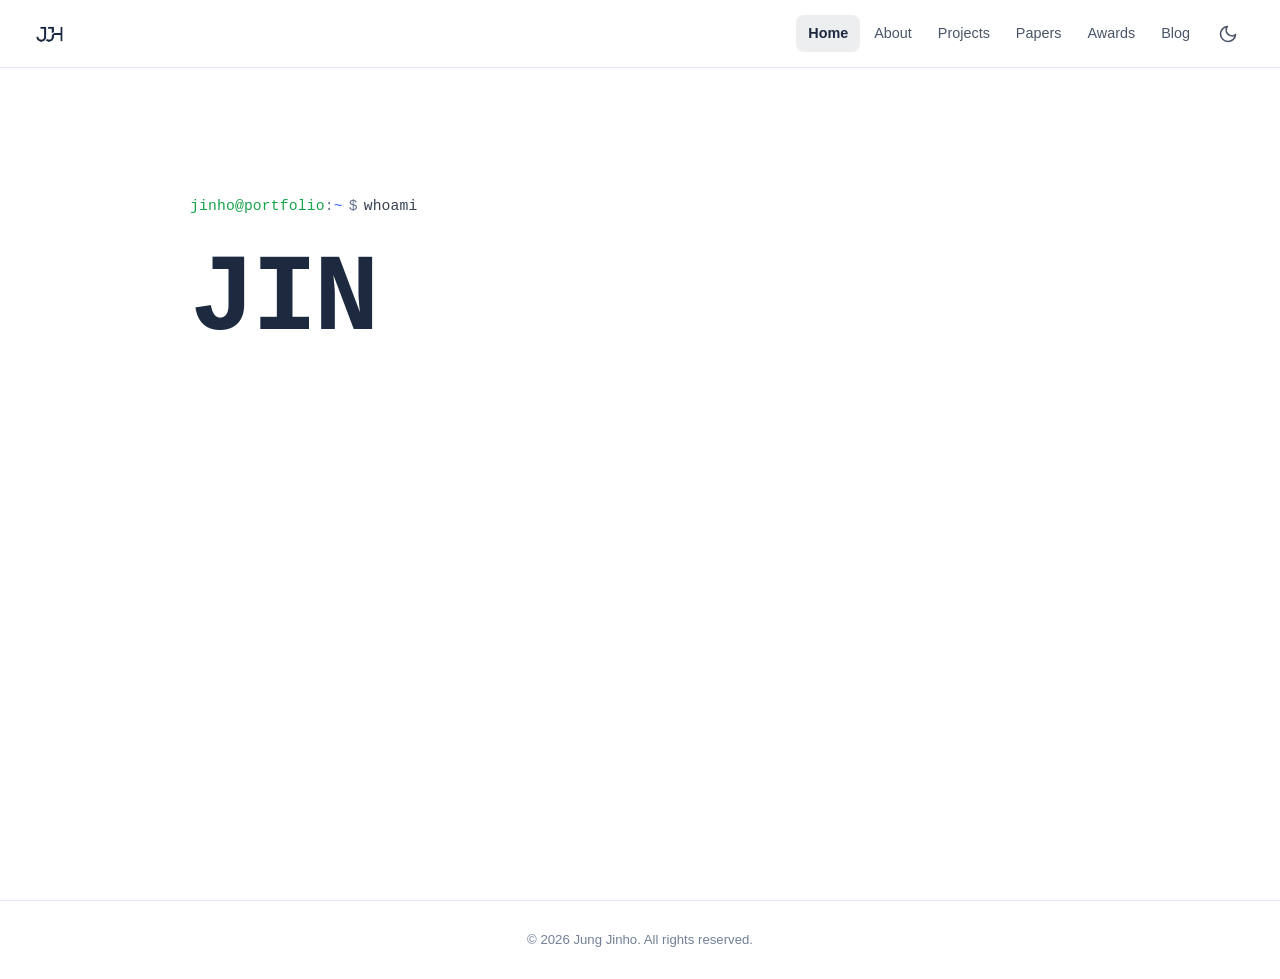
==== index.html @ ae527288 "[fix] About 페이지 수정" ====
<!DOCTYPE html>
<html lang="ko">
<head>
  <meta charset="UTF-8" />
  <meta name="viewport" content="width=device-width, initial-scale=1.0" />
  <title>Jung Jinho — Portfolio</title>
  <meta name="description" content="Jung Jinho의 포트폴리오 웹사이트입니다.">
  <link rel="icon" href="logo/jjh_logo_02.png">
  <link rel="stylesheet" href="css/style.css?v=1772533556">
  <style>
    /* ─────────────────────────────
       Homepage — Terminal Hero (Theme-aware)
    ───────────────────────────── */

    /* ── Light mode (default) ── */
    body.page-home {
      background-color: var(--color-bg);
    }
    body.page-home .navbar {
      background-color: rgba(255, 255, 255, 0.9);
      border-bottom-color: var(--color-border);
      backdrop-filter: blur(14px);
    }
    body.page-home .nav-link {
      color: var(--color-text-secondary);
    }
    body.page-home .nav-link:hover,
    body.page-home .nav-link.active {
      color: var(--color-text);
    }
    body.page-home .theme-toggle,
    body.page-home .nav-menu-btn {
      color: var(--color-text-secondary);
    }
    body.page-home .mobile-nav {
      background-color: var(--color-bg);
      border-top: 1px solid var(--color-border);
    }
    body.page-home footer {
      background-color: var(--color-bg);
      border-top: 1px solid var(--color-border);
    }
    body.page-home .footer-text {
      color: var(--color-text-muted);
    }

    /* ── Dark mode overrides ── */
    [data-theme="dark"] body.page-home {
      background-color: #060E1A;
    }
    [data-theme="dark"] body.page-home .navbar {
      background-color: rgba(6, 14, 26, 0.82);
      border-bottom-color: #1E3A5F;
    }
    [data-theme="dark"] body.page-home .nav-link {
      color: #64748B;
    }
    [data-theme="dark"] body.page-home .nav-link:hover,
    [data-theme="dark"] body.page-home .nav-link.active {
      color: #E2E8F0;
    }
    [data-theme="dark"] body.page-home .theme-toggle,
    [data-theme="dark"] body.page-home .nav-menu-btn {
      color: #64748B;
    }
    [data-theme="dark"] body.page-home .mobile-nav {
      background-color: #0A1628;
      border-top: 1px solid #1E3A5F;
    }
    [data-theme="dark"] body.page-home footer {
      background-color: #060E1A;
      border-top: 1px solid #0F2040;
    }
    [data-theme="dark"] body.page-home .footer-text {
      color: #1E3A5F;
    }

    /* ── Terminal Hero Layout ── */
    .term-hero {
      min-height: 100vh;
      display: flex;
      align-items: center;
      justify-content: center;
      padding: calc(var(--navbar-height) + 40px) 32px 80px;
    }
    .term-content {
      width: 100%;
      max-width: 900px;
      font-family: 'SFMono-Regular', Consolas, 'Liberation Mono', Menlo, Courier, monospace;
    }

    /* ── Prompt lines ── */
    .term-prompt {
      display: flex;
      align-items: center;
      gap: 0;
      font-size: 0.92rem;
      margin-bottom: 24px;
      letter-spacing: 0.01em;
    }
    .t-user { color: #16A34A; }
    .t-sep  { color: #64748B; }
    .t-path { color: #2563EB; }
    .t-sym  { color: #64748B; padding: 0 6px; }
    .t-cmd  { color: #374151; }

    [data-theme="dark"] .t-user { color: #4ADE80; }
    [data-theme="dark"] .t-sep  { color: #4A6FA5; }
    [data-theme="dark"] .t-path { color: #60A5FA; }
    [data-theme="dark"] .t-sym  { color: #4A6FA5; }
    [data-theme="dark"] .t-cmd  { color: #CBD5E1; }

    /* ── Scramble title ── */
    .term-title-block {
      margin-bottom: 36px;
      line-height: 1.05;
    }
    .term-title-line {
      display: block;
      font-size: clamp(3.2rem, 8.5vw, 7.2rem);
      font-weight: 800;
      letter-spacing: -0.03em;
      min-height: 1.1em;
      font-family: 'SFMono-Regular', Consolas, 'Liberation Mono', Menlo, Courier, monospace;
    }

    /* Scramble char states */
    .sc-pending  { color: transparent; }
    .sc-spinning { color: #2563EB; }
    .sc-done     { color: #1C293F; }

    [data-theme="dark"] .sc-done { color: #F1F5F9; }

    /* ── Tagline ── */
    .term-tagline {
      font-size: 0.95rem;
      color: #64748B;
      margin-bottom: 44px;
      letter-spacing: 0.04em;
      display: flex;
      align-items: center;
      gap: 8px;
    }
    .term-tagline .t-arrow { color: #16A34A; }

    [data-theme="dark"] .term-tagline { color: #475569; }
    [data-theme="dark"] .term-tagline .t-arrow { color: #4ADE80; }

    /* ── ls nav block ── */
    .term-nav-block { margin-bottom: 44px; }
    .term-nav-prompt {
      font-size: 0.88rem;
      margin-bottom: 14px;
    }
    .term-nav-links {
      display: flex;
      flex-wrap: wrap;
      gap: 10px;
    }
    .term-nav-link {
      display: inline-block;
      padding: 7px 18px;
      border: 1px solid #CBD5E1;
      border-radius: 4px;
      color: #2563EB;
      font-family: 'SFMono-Regular', Consolas, 'Liberation Mono', Menlo, Courier, monospace;
      font-size: 0.85rem;
      text-decoration: none;
      transition: border-color 0.2s, color 0.2s, background-color 0.2s;
    }
    .term-nav-link:hover {
      border-color: #2563EB;
      color: #1C293F;
      background-color: rgba(37, 99, 235, 0.06);
    }

    [data-theme="dark"] .term-nav-link {
      border-color: #1E3A5F;
      color: #60A5FA;
    }
    [data-theme="dark"] .term-nav-link:hover {
      border-color: #3B82F6;
      color: #E2E8F0;
      background-color: rgba(59, 130, 246, 0.08);
    }

    /* ── Blinking cursor ── */
    .term-cursor-line {
      font-size: 0.92rem;
      display: flex;
      align-items: center;
    }
    .term-cursor {
      color: #16A34A;
      animation: cur-blink 1s step-end infinite;
      margin-left: 2px;
    }

    [data-theme="dark"] .term-cursor { color: #4ADE80; }

    @keyframes cur-blink { 50% { opacity: 0; } }

    /* ── Fade-in helper ── */
    .t-hidden { opacity: 0; }
    .t-fade   { transition: opacity 0.5s ease; }

    @media (max-width: 640px) {
      .term-hero { padding-left: 20px; padding-right: 20px; }
      .term-title-line { font-size: clamp(2.4rem, 13vw, 3.5rem); }
    }
  </style>
</head>
<body class="page-home">

  <!-- ── Navigation ── -->
  <nav class="navbar" role="navigation" aria-label="Main navigation">
    <div class="navbar-inner">
      <a href="index.html" class="nav-logo" aria-label="Home">
        <img src="logo/jjh_logo_03.png" alt="Logo" class="logo-img">
      </a>
      <div class="nav-right">
        <div class="nav-links">
          <a href="index.html"    class="nav-link">Home</a>
          <a href="about.html"   class="nav-link">About</a>
          <a href="projects.html" class="nav-link">Projects</a>
          <a href="papers.html"  class="nav-link">Papers</a>
          <a href="awards.html"  class="nav-link">Awards</a>
          <a href="blog.html"    class="nav-link">Blog</a>
        </div>
        <div class="nav-actions">
          <button id="theme-toggle" class="theme-toggle" aria-label="Toggle dark mode" title="테마 전환"></button>
          <button id="mobile-menu-btn" class="nav-menu-btn" aria-label="Open menu" aria-expanded="false">
            <svg xmlns="http://www.w3.org/2000/svg" width="22" height="22" viewBox="0 0 24 24" fill="none"
              stroke="currentColor" stroke-width="2" stroke-linecap="round" stroke-linejoin="round">
              <line x1="3" y1="6" x2="21" y2="6"/>
              <line x1="3" y1="12" x2="21" y2="12"/>
              <line x1="3" y1="18" x2="21" y2="18"/>
            </svg>
          </button>
        </div>
      </div>
    </div>
  </nav>
  <div id="mobile-nav" class="mobile-nav">
    <a href="index.html"    class="nav-link">Home</a>
    <a href="about.html"   class="nav-link">About</a>
    <a href="projects.html" class="nav-link">Projects</a>
    <a href="papers.html"  class="nav-link">Papers</a>
    <a href="awards.html"  class="nav-link">Awards</a>
    <a href="blog.html"    class="nav-link">Blog</a>
  </div>

  <!-- ── Terminal Hero ── -->
  <main class="term-hero">
    <div class="term-content">

      <!-- $ whoami -->
      <div class="term-prompt">
        <span class="t-user">jinho@portfolio</span>
        <span class="t-sep">:</span>
        <span class="t-path">~</span>
        <span class="t-sym">$</span>
        <span class="t-cmd">whoami</span>
      </div>

      <!-- Scramble title -->
      <div class="term-title-block">
        <span class="term-title-line" id="scramble-1"></span>
        <span class="term-title-line" id="scramble-2"></span>
      </div>

      <!-- Tagline -->
      <p class="term-tagline t-hidden t-fade" id="el-tagline">
        <span class="t-arrow">▸</span>
        Security Researcher &amp; Developer
      </p>

      <!-- $ ls ./pages/ -->
      <div class="term-nav-block t-hidden t-fade" id="el-nav">
        <div class="term-prompt term-nav-prompt">
          <span class="t-user">jinho@portfolio</span>
          <span class="t-sep">:</span>
          <span class="t-path">~</span>
          <span class="t-sym">$</span>
          <span class="t-cmd">ls ./pages/</span>
        </div>
        <div class="term-nav-links">
          <a href="about.html"    class="term-nav-link">about.html</a>
          <a href="projects.html" class="term-nav-link">projects.html</a>
          <a href="papers.html"   class="term-nav-link">papers.html</a>
          <a href="awards.html"   class="term-nav-link">awards.html</a>
          <a href="blog.html"     class="term-nav-link">blog.html</a>
        </div>
      </div>

      <!-- blinking cursor -->
      <div class="term-cursor-line t-hidden t-fade" id="el-cursor">
        <div class="term-prompt" style="margin-bottom:0">
          <span class="t-user">jinho@portfolio</span>
          <span class="t-sep">:</span>
          <span class="t-path">~</span>
          <span class="t-sym">$</span>
        </div>
        <span class="term-cursor">█</span>
      </div>

    </div>
  </main>

  <!-- ── Footer ── -->
  <footer>
    <div class="footer-inner">
      <p class="footer-text">© 2026 Jung Jinho. All rights reserved.</p>
    </div>
  </footer>

  <script src="js/main.js"></script>
  <script>
    // ── Scramble Effect ──
    const CHARS = '!@#$%^&*<>{}[]|\\/~`0123456789ABCDEFGHIJKLMNOPQRSTUVWXYZ';
    const SPIN_COUNT  = 8;   // 캐릭터당 랜덤 프레임 수
    const FRAME_MS    = 32;  // 프레임 간격(ms)
    const CHAR_DELAY  = 42;  // 다음 글자 시작 전 딜레이(ms)
    const LINE_DELAY  = 220; // 두 번째 줄 시작 전 딜레이(ms)
    const START_DELAY = 480; // 처음 시작 전 딜레이(ms)

    const randChar = () => CHARS[Math.floor(Math.random() * CHARS.length)];
    const sleep = ms => new Promise(r => setTimeout(r, ms));

    async function scrambleLine(el, text) {
      el.innerHTML = '';
      for (const ch of text) {
        if (ch === ' ') {
          el.innerHTML += '<span class="sc-done"> </span>';
          continue;
        }
        const span = document.createElement('span');
        span.className = 'sc-spinning';
        span.textContent = randChar();
        el.appendChild(span);

        for (let f = 0; f < SPIN_COUNT; f++) {
          span.textContent = randChar();
          await sleep(FRAME_MS);
        }
        span.textContent = ch;
        span.className = 'sc-done';
        await sleep(CHAR_DELAY);
      }
    }

    async function fadeIn(el) {
      el.style.opacity = '0';
      el.classList.remove('t-hidden');
      await sleep(20);
      el.style.opacity = '1';
      await sleep(520);
    }

    (async () => {
      await sleep(START_DELAY);
      await scrambleLine(document.getElementById('scramble-1'), "JINHO's");
      await sleep(LINE_DELAY);
      await scrambleLine(document.getElementById('scramble-2'), 'Portfolio');
      await sleep(260);
      await fadeIn(document.getElementById('el-tagline'));
      await fadeIn(document.getElementById('el-nav'));
      await fadeIn(document.getElementById('el-cursor'));
    })();
  </script>
</body>
</html>
---- css/style.css ----
/* ===========================
   CSS Variables & Reset
   =========================== */
:root {
  --color-text: #1C293F;
  --color-text-secondary: #4A5568;
  --color-text-muted: #718096;
  --color-bg: #FFFFFF;
  --color-bg-secondary: #F7F9FC;
  --color-bg-card: #FFFFFF;
  --color-border: #E2E8F0;
  --color-primary: #1C293F;
  --color-accent: #1C293F;
  --color-accent-hover: #2D3F5A;
  --color-accent-light: rgba(28, 41, 63, 0.08);
  --color-shadow: rgba(28, 41, 63, 0.08);
  --color-shadow-hover: rgba(28, 41, 63, 0.16);
  --color-tag-bg: rgba(28, 41, 63, 0.08);
  --color-tag-text: #1C293F;
  --color-overlay: rgba(28, 41, 63, 0.5);

  --navbar-height: 68px;
  --transition: 0.25s ease;
  --border-radius: 12px;
  --border-radius-sm: 8px;
  --border-radius-lg: 16px;
  --max-width: 1100px;
  --font-sans: -apple-system, BlinkMacSystemFont, 'Segoe UI', 'Helvetica Neue', Arial, sans-serif;
}

[data-theme="dark"] {
  --color-text: #F1F5F9;
  --color-text-secondary: #CBD5E1;
  --color-text-muted: #94A3B8;
  --color-bg: #0F172A;
  --color-bg-secondary: #1E293B;
  --color-bg-card: #1E293B;
  --color-border: #334155;
  --color-primary: #F1F5F9;
  --color-accent: #93C5FD;
  --color-accent-hover: #BFDBFE;
  --color-accent-light: rgba(147, 197, 253, 0.1);
  --color-shadow: rgba(0, 0, 0, 0.3);
  --color-shadow-hover: rgba(0, 0, 0, 0.5);
  --color-tag-bg: rgba(147, 197, 253, 0.12);
  --color-tag-text: #93C5FD;
  --color-overlay: rgba(0, 0, 0, 0.6);
}

*, *::before, *::after {
  box-sizing: border-box;
  margin: 0;
  padding: 0;
}

html {
  scroll-behavior: smooth;
  font-size: 16px;
}

body {
  font-family: var(--font-sans);
  background-color: var(--color-bg);
  color: var(--color-text);
  line-height: 1.7;
  transition: background-color var(--transition), color var(--transition);
  min-height: 100vh;
}

img {
  max-width: 100%;
  height: auto;
  display: block;
}

a {
  color: inherit;
  text-decoration: none;
}

ul, ol {
  list-style: none;
}

button {
  cursor: pointer;
  font-family: inherit;
  border: none;
  background: none;
}

/* ===========================
   Typography
   =========================== */
h1, h2, h3, h4, h5, h6 {
  line-height: 1.3;
  font-weight: 700;
  color: var(--color-text);
}

/* ===========================
   Layout Utilities
   =========================== */
.container {
  max-width: var(--max-width);
  margin: 0 auto;
  padding: 0 24px;
}

.page-content {
  padding-top: calc(var(--navbar-height) + 48px);
  padding-bottom: 80px;
  min-height: 100vh;
}

.page-header {
  margin-bottom: 12px;
  display: flex;
  align-items: center;
  justify-content: space-between;
  gap: 16px;
}

/* 검색바 + 추가버튼 묶음 */
.page-header-actions {
  display: flex;
  flex-direction: row;
  align-items: center;
  gap: 8px;
  flex-shrink: 0;
}

.page-title {
  font-size: 2rem;
  font-weight: 800;
  letter-spacing: -0.02em;
}

.page-subtitle {
  font-size: 1rem;
  color: var(--color-text-muted);
  margin-top: 6px;
  font-weight: 400;
}

/* ===========================
   Navigation
   =========================== */
.navbar {
  position: fixed;
  top: 0;
  left: 0;
  right: 0;
  height: var(--navbar-height);
  background-color: var(--color-bg);
  border-bottom: 1px solid var(--color-border);
  z-index: 1000;
  transition: background-color var(--transition), border-color var(--transition);
  backdrop-filter: blur(8px);
  -webkit-backdrop-filter: blur(8px);
}

[data-theme="dark"] .navbar {
  background-color: rgba(15, 23, 42, 0.95);
}

.navbar-inner {
  width: 100%;
  padding: 0 32px;
  height: 100%;
  display: flex;
  align-items: center;
}

.nav-logo {
  flex-shrink: 0;
  display: flex;
  align-items: center;
}

.nav-logo img {
  height: 36px;
  width: auto;
  transition: opacity var(--transition);
}

/* 오른쪽 그룹: 메뉴 링크 + 다크모드 토글 */
.nav-right {
  margin-left: auto;
  display: flex;
  align-items: center;
  gap: 6px;
  flex-shrink: 0;
}

.nav-links {
  display: flex;
  align-items: center;
  gap: 2px;
}

.nav-link {
  font-size: 0.9rem;
  font-weight: 500;
  color: var(--color-text-secondary);
  padding: 6px 12px;
  border-radius: var(--border-radius-sm);
  transition: color var(--transition), background-color var(--transition);
  white-space: nowrap;
}

.nav-link:hover {
  color: var(--color-text);
  background-color: var(--color-accent-light);
}

.nav-link.active {
  color: var(--color-text);
  background-color: var(--color-accent-light);
  font-weight: 600;
}

.nav-actions {
  display: flex;
  align-items: center;
  gap: 4px;
  flex-shrink: 0;
}

.theme-toggle {
  width: 40px;
  height: 40px;
  border-radius: 50%;
  display: flex;
  align-items: center;
  justify-content: center;
  color: var(--color-text-secondary);
  transition: color var(--transition), background-color var(--transition);
}

.theme-toggle:hover {
  color: var(--color-text);
  background-color: var(--color-accent-light);
}

.theme-toggle svg {
  width: 20px;
  height: 20px;
}

.nav-menu-btn {
  display: none;
  width: 40px;
  height: 40px;
  border-radius: var(--border-radius-sm);
  align-items: center;
  justify-content: center;
  color: var(--color-text-secondary);
  transition: color var(--transition), background-color var(--transition);
}

.nav-menu-btn:hover {
  color: var(--color-text);
  background-color: var(--color-accent-light);
}

/* Mobile Nav */
.mobile-nav {
  display: none;
  position: fixed;
  top: var(--navbar-height);
  left: 0;
  right: 0;
  background-color: var(--color-bg);
  border-bottom: 1px solid var(--color-border);
  padding: 12px 24px 16px;
  z-index: 999;
  flex-direction: column;
  gap: 4px;
  transition: background-color var(--transition);
}

.mobile-nav.open {
  display: flex;
}

.mobile-nav .nav-link {
  padding: 10px 12px;
}

/* ===========================
   Buttons
   =========================== */
.btn {
  display: inline-flex;
  align-items: center;
  gap: 8px;
  padding: 10px 20px;
  border-radius: var(--border-radius-sm);
  font-size: 0.9rem;
  font-weight: 600;
  transition: all var(--transition);
  white-space: nowrap;
}

.btn-primary {
  background-color: var(--color-accent);
  color: var(--color-bg);
}

[data-theme="dark"] .btn-primary {
  background-color: #1E40AF;
  color: #FFFFFF;
}

.btn-primary:hover {
  opacity: 0.88;
  transform: translateY(-1px);
}

.btn-outline {
  background-color: transparent;
  color: var(--color-text);
  border: 1.5px solid var(--color-border);
}

.btn-outline:hover {
  background-color: var(--color-accent-light);
  border-color: var(--color-accent);
}

.btn-icon {
  padding: 10px;
  border-radius: var(--border-radius-sm);
}

.btn svg {
  width: 18px;
  height: 18px;
  flex-shrink: 0;
}

/* Add Button (FAB style) */
.add-btn {
  display: inline-flex;
  align-items: center;
  gap: 8px;
  padding: 10px 20px;
  background-color: var(--color-accent);
  color: var(--color-bg);
  border-radius: var(--border-radius-sm);
  font-size: 0.875rem;
  font-weight: 600;
  transition: all var(--transition);
  flex-shrink: 0;
}

[data-theme="dark"] .add-btn {
  background-color: #1E40AF;
  color: #FFFFFF;
}

.add-btn:hover {
  opacity: 0.88;
  transform: translateY(-1px);
}

.add-btn svg {
  width: 18px;
  height: 18px;
}

/* ===========================
   Search Bar
   =========================== */
.search-wrap {
  display: inline-flex;
  align-items: center;
  gap: 8px;
  padding: 10px 16px;
  background-color: #FFFFFF;
  border: 0.5px solid #1C293F;
  border-radius: var(--border-radius-sm);
  cursor: text;
  transition: border-color var(--transition), background-color var(--transition);
}

.search-wrap:hover {
  border-color: #2D3F5A;
}

[data-theme="dark"] .search-wrap {
  background-color: var(--color-bg-card);
  border-color: var(--color-border);
}

.search-icon {
  width: 16px;
  height: 16px;
  color: #1C293F;
  flex-shrink: 0;
  pointer-events: none;
}

[data-theme="dark"] .search-icon {
  color: var(--color-text-muted);
}

.search-input {
  background: transparent;
  border: none;
  outline: none;
  color: #1C293F;
  font-family: inherit;
  font-size: 0.875rem;
  font-weight: 500;
  width: 160px;
  padding: 0;
  min-width: 0;
}

[data-theme="dark"] .search-input {
  color: var(--color-text);
}

.search-input::placeholder {
  color: rgba(28, 41, 63, 0.4);
}

[data-theme="dark"] .search-input::placeholder {
  color: var(--color-text-muted);
}

.search-count {
  font-size: 0.82rem;
  color: var(--color-text-muted);
  margin-bottom: 24px;
  min-height: 1.2em;
}

/* ===========================
   Gallery Grid (Projects, Blog)
   =========================== */
.gallery-grid {
  display: grid;
  grid-template-columns: repeat(auto-fill, minmax(300px, 1fr));
  gap: 24px;
}

.gallery-card {
  background-color: var(--color-bg-card);
  border: 1px solid var(--color-border);
  border-radius: var(--border-radius);
  overflow: hidden;
  transition: transform var(--transition), box-shadow var(--transition), border-color var(--transition);
  display: flex;
  flex-direction: column;
}

.gallery-card:hover {
  transform: translateY(-4px);
  box-shadow: 0 12px 32px var(--color-shadow-hover);
  border-color: var(--color-accent);
}

.card-thumbnail {
  width: 100%;
  aspect-ratio: 16 / 9;
  background-color: var(--color-bg-secondary);
  overflow: hidden;
  display: flex;
  align-items: center;
  justify-content: center;
}

.card-thumbnail img {
  width: 100%;
  height: 100%;
  object-fit: cover;
}

.card-thumbnail-placeholder {
  width: 100%;
  height: 100%;
  display: flex;
  align-items: center;
  justify-content: center;
  background: linear-gradient(135deg, var(--color-bg-secondary) 0%, var(--color-border) 100%);
}

.card-thumbnail-placeholder svg {
  width: 40px;
  height: 40px;
  color: var(--color-text-muted);
  opacity: 0.5;
}

.card-body {
  padding: 20px;
  flex: 1;
  display: flex;
  flex-direction: column;
  gap: 10px;
}

.card-date {
  font-size: 0.78rem;
  color: var(--color-text-muted);
  font-weight: 500;
}

.card-title {
  font-size: 1.05rem;
  font-weight: 700;
  color: var(--color-text);
  line-height: 1.4;
}

.card-description {
  font-size: 0.875rem;
  color: var(--color-text-secondary);
  line-height: 1.6;
  flex: 1;
  display: -webkit-box;
  -webkit-line-clamp: 3;
  -webkit-box-orient: vertical;
  overflow: hidden;
}

.card-tags {
  display: flex;
  flex-wrap: wrap;
  gap: 6px;
  margin-top: auto;
}

.tag {
  font-size: 0.75rem;
  font-weight: 500;
  padding: 3px 10px;
  border-radius: 999px;
  background-color: var(--color-tag-bg);
  color: var(--color-tag-text);
}

.card-footer {
  padding: 14px 20px;
  border-top: 1px solid var(--color-border);
  display: flex;
  align-items: center;
  justify-content: space-between;
}

.card-link {
  font-size: 0.825rem;
  font-weight: 600;
  color: var(--color-accent);
  display: flex;
  align-items: center;
  gap: 4px;
  transition: gap var(--transition);
}

.card-link:hover {
  gap: 8px;
}

.card-link svg {
  width: 14px;
  height: 14px;
}

.card-actions {
  display: flex;
  gap: 6px;
}

.card-action-btn {
  width: 30px;
  height: 30px;
  border-radius: var(--border-radius-sm);
  display: flex;
  align-items: center;
  justify-content: center;
  color: var(--color-text-muted);
  background: transparent;
  transition: color var(--transition), background-color var(--transition);
}

.card-action-btn:hover {
  color: var(--color-text);
  background-color: var(--color-accent-light);
}

.card-action-btn svg {
  width: 14px;
  height: 14px;
}

.card-action-btn.delete:hover {
  color: #EF4444;
  background-color: rgba(239, 68, 68, 0.1);
}

/* Local item badge */
.local-badge {
  font-size: 0.65rem;
  font-weight: 600;
  padding: 2px 7px;
  border-radius: 999px;
  background-color: rgba(245, 158, 11, 0.12);
  color: #D97706;
  letter-spacing: 0.02em;
}

[data-theme="dark"] .local-badge {
  background-color: rgba(245, 158, 11, 0.15);
  color: #FCD34D;
}

/* ===========================
   List Layout (Papers, Awards)
   =========================== */
.list-section {
  display: flex;
  flex-direction: column;
  gap: 0;
}

.list-item {
  background-color: var(--color-bg-card);
  border: 1px solid var(--color-border);
  border-radius: var(--border-radius);
  padding: 24px;
  transition: transform var(--transition), box-shadow var(--transition), border-color var(--transition);
  display: flex;
  gap: 20px;
  align-items: flex-start;
  margin-bottom: 12px;
}

.list-item:hover {
  transform: translateX(4px);
  box-shadow: 0 4px 16px var(--color-shadow);
  border-color: var(--color-accent);
}

.list-item-index {
  font-size: 0.875rem;
  font-weight: 700;
  color: var(--color-text-muted);
  min-width: 28px;
  padding-top: 2px;
}

.list-item-content {
  flex: 1;
  display: flex;
  flex-direction: column;
  gap: 6px;
}

.list-item-header {
  display: flex;
  align-items: flex-start;
  justify-content: space-between;
  gap: 12px;
}

.list-item-title {
  font-size: 1rem;
  font-weight: 700;
  line-height: 1.4;
}

.list-item-meta {
  font-size: 0.825rem;
  color: var(--color-text-secondary);
}

.list-item-desc {
  font-size: 0.875rem;
  color: var(--color-text-muted);
  line-height: 1.6;
}

.list-item-actions {
  display: flex;
  gap: 6px;
  flex-shrink: 0;
}

.list-item-tags {
  display: flex;
  flex-wrap: wrap;
  gap: 6px;
  margin-top: 4px;
}

/* Type badges for awards */
.type-badge {
  font-size: 0.72rem;
  font-weight: 600;
  padding: 3px 10px;
  border-radius: 999px;
  text-transform: uppercase;
  letter-spacing: 0.04em;
}

.type-award {
  background-color: rgba(30, 64, 175, 0.1);
  color: #1E40AF;
}

.type-certificate {
  background-color: rgba(28, 41, 63, 0.12);
  color: #1C293F;
}

.type-patent {
  background-color: rgba(10, 18, 38, 0.15);
  color: #0A1226;
}

[data-theme="dark"] .type-award { color: #93C5FD; background-color: rgba(147, 197, 253, 0.15); }
[data-theme="dark"] .type-certificate { color: #BFDBFE; background-color: rgba(191, 219, 254, 0.12); }
[data-theme="dark"] .type-patent { color: #E0F2FE; background-color: rgba(224, 242, 254, 0.1); }

/* Papers — Category Badges */
.cat-domestic {
  background-color: rgba(30, 64, 175, 0.1);
  color: #1E40AF;
}
.cat-international {
  background-color: rgba(28, 41, 63, 0.12);
  color: #1C293F;
}
.cat-conference {
  background-color: rgba(100, 116, 139, 0.1);
  color: #475569;
}
.cat-journal {
  background-color: rgba(124, 58, 237, 0.1);
  color: #6D28D9;
}
[data-theme="dark"] .cat-domestic { color: #93C5FD; background-color: rgba(147, 197, 253, 0.15); }
[data-theme="dark"] .cat-international { color: #BFDBFE; background-color: rgba(191, 219, 254, 0.12); }
[data-theme="dark"] .cat-conference { color: #CBD5E1; background-color: rgba(203, 213, 225, 0.12); }
[data-theme="dark"] .cat-journal { color: #C4B5FD; background-color: rgba(196, 181, 253, 0.15); }

/* ===========================
   Skill Badges
   =========================== */
.skill-badges {
  display: flex;
  flex-wrap: wrap;
  gap: 10px;
  margin-top: 16px;
}
.skill-badge {
  display: inline-flex;
  align-items: center;
  font-size: 0.83rem;
  font-weight: 600;
  padding: 6px 14px;
  border-radius: 999px;
  background-color: var(--color-bg-secondary);
  color: var(--color-text);
  border: 1px solid var(--color-border);
  letter-spacing: 0.01em;
}
[data-theme="dark"] .skill-badge {
  background-color: rgba(255, 255, 255, 0.05);
}

/* ===========================
   Empty State
   =========================== */
.empty-state {
  display: flex;
  flex-direction: column;
  align-items: center;
  justify-content: center;
  gap: 16px;
  padding: 80px 24px;
  text-align: center;
  grid-column: 1 / -1;
}

.empty-state svg {
  width: 56px;
  height: 56px;
  color: var(--color-border);
}

.empty-state-title {
  font-size: 1.1rem;
  font-weight: 600;
  color: var(--color-text-muted);
}

.empty-state-desc {
  font-size: 0.875rem;
  color: var(--color-text-muted);
  opacity: 0.7;
}

/* ===========================
   Modal
   =========================== */
.modal-overlay {
  position: fixed;
  inset: 0;
  background-color: var(--color-overlay);
  z-index: 2000;
  display: flex;
  align-items: center;
  justify-content: center;
  padding: 24px;
  opacity: 0;
  pointer-events: none;
  transition: opacity var(--transition);
  backdrop-filter: blur(2px);
}

.modal-overlay.open {
  opacity: 1;
  pointer-events: all;
}

.modal {
  background-color: var(--color-bg);
  border: 1px solid var(--color-border);
  border-radius: var(--border-radius-lg);
  width: 100%;
  max-width: 560px;
  max-height: 90vh;
  overflow-y: auto;
  box-shadow: 0 24px 64px var(--color-shadow);
  transform: translateY(12px) scale(0.98);
  transition: transform var(--transition);
}

.modal-overlay.open .modal {
  transform: translateY(0) scale(1);
}

.modal-header {
  display: flex;
  align-items: center;
  justify-content: space-between;
  padding: 24px 24px 0;
}

.modal-title {
  font-size: 1.2rem;
  font-weight: 700;
}

.modal-close {
  width: 36px;
  height: 36px;
  border-radius: 50%;
  display: flex;
  align-items: center;
  justify-content: center;
  color: var(--color-text-muted);
  transition: color var(--transition), background-color var(--transition);
}

.modal-close:hover {
  color: var(--color-text);
  background-color: var(--color-accent-light);
}

.modal-close svg {
  width: 18px;
  height: 18px;
}

.modal-body {
  padding: 20px 24px 24px;
}

/* ===========================
   Form
   =========================== */
.form-group {
  display: flex;
  flex-direction: column;
  gap: 6px;
  margin-bottom: 16px;
}

.form-group:last-of-type {
  margin-bottom: 0;
}

.form-label {
  font-size: 0.85rem;
  font-weight: 600;
  color: var(--color-text-secondary);
}

.form-label .required {
  color: #EF4444;
  margin-left: 2px;
}

.form-input,
.form-textarea,
.form-select {
  width: 100%;
  padding: 10px 14px;
  border: 1.5px solid var(--color-border);
  border-radius: var(--border-radius-sm);
  background-color: var(--color-bg);
  color: var(--color-text);
  font-family: inherit;
  font-size: 0.9rem;
  transition: border-color var(--transition), background-color var(--transition);
  outline: none;
}

.form-select {
  padding-right: 40px;
  appearance: none;
  -webkit-appearance: none;
  background-image: url("data:image/svg+xml,%3Csvg xmlns='http://www.w3.org/2000/svg' width='16' height='16' viewBox='0 0 24 24' fill='none' stroke='%231C293F' stroke-width='2' stroke-linecap='round' stroke-linejoin='round'%3E%3Cpolyline points='6 9 12 15 18 9'/%3E%3C/svg%3E");
  background-repeat: no-repeat;
  background-position: right 12px center;
}

[data-theme="dark"] .form-select {
  background-image: url("data:image/svg+xml,%3Csvg xmlns='http://www.w3.org/2000/svg' width='16' height='16' viewBox='0 0 24 24' fill='none' stroke='%23CBD5E1' stroke-width='2' stroke-linecap='round' stroke-linejoin='round'%3E%3Cpolyline points='6 9 12 15 18 9'/%3E%3C/svg%3E");
}

.form-input:focus,
.form-textarea:focus,
.form-select:focus {
  border-color: var(--color-accent);
}

.form-input::placeholder,
.form-textarea::placeholder {
  color: var(--color-text-muted);
  opacity: 0.6;
}

.form-textarea {
  resize: vertical;
  min-height: 100px;
  line-height: 1.6;
}

.form-hint {
  font-size: 0.775rem;
  color: var(--color-text-muted);
}

/* File Input */
.file-input-wrap {
  position: relative;
}

.file-input-trigger {
  display: flex;
  align-items: center;
  gap: 8px;
  padding: 10px 14px;
  border: 1.5px dashed var(--color-border);
  border-radius: var(--border-radius-sm);
  cursor: pointer;
  color: var(--color-text-muted);
  font-size: 0.9rem;
  transition: border-color var(--transition), color var(--transition);
  user-select: none;
}

.file-input-trigger:hover {
  border-color: var(--color-accent);
  color: var(--color-text);
}

.file-input-trigger svg {
  width: 16px;
  height: 16px;
  flex-shrink: 0;
}

.file-input-hidden {
  position: absolute;
  inset: 0;
  width: 100%;
  height: 100%;
  opacity: 0;
  cursor: pointer;
}

/* PDF View Button */
.pdf-view-btn {
  display: inline-flex;
  align-items: center;
  gap: 5px;
  margin-top: 6px;
  padding: 4px 10px;
  font-size: 0.8rem;
  font-weight: 600;
  color: var(--color-accent);
  border: 1px solid var(--color-accent);
  border-radius: var(--border-radius-sm);
  background: transparent;
  cursor: pointer;
  transition: background-color var(--transition);
  max-width: 260px;
  overflow: hidden;
  text-overflow: ellipsis;
  white-space: nowrap;
}

.pdf-view-btn:hover {
  background-color: var(--color-accent-light);
}

.pdf-view-btn svg {
  width: 13px;
  height: 13px;
  flex-shrink: 0;
}

.form-actions {
  display: flex;
  justify-content: flex-end;
  gap: 10px;
  margin-top: 24px;
  padding-top: 20px;
  border-top: 1px solid var(--color-border);
}

/* ===========================
   Index / Hero
   =========================== */
.hero {
  min-height: 100vh;
  display: flex;
  align-items: center;
  padding-top: var(--navbar-height);
}

.hero-inner {
  display: flex;
  align-items: center;
  gap: 64px;
  padding: 80px 24px;
  max-width: var(--max-width);
  margin: 0 auto;
  width: 100%;
}

.hero-text {
  flex: 1;
}

.hero-greeting {
  font-size: 1rem;
  font-weight: 600;
  color: var(--color-accent);
  letter-spacing: 0.06em;
  text-transform: uppercase;
  margin-bottom: 16px;
}

[data-theme="dark"] .hero-greeting {
  color: #93C5FD;
}

.hero-name {
  font-size: clamp(2.4rem, 5vw, 3.5rem);
  font-weight: 800;
  letter-spacing: -0.03em;
  line-height: 1.15;
  margin-bottom: 20px;
}

.hero-desc {
  font-size: 1.1rem;
  color: var(--color-text-secondary);
  max-width: 480px;
  line-height: 1.8;
  margin-bottom: 36px;
}

.hero-links {
  display: flex;
  gap: 12px;
  flex-wrap: wrap;
}

.hero-photo {
  flex-shrink: 0;
}

.hero-photo img {
  width: 260px;
  height: 260px;
  border-radius: 50%;
  object-fit: cover;
  border: 4px solid var(--color-border);
  box-shadow: 0 16px 48px var(--color-shadow);
}

/* Quick Nav Cards on index */
.quick-nav {
  padding: 64px 24px;
  max-width: var(--max-width);
  margin: 0 auto;
}

.quick-nav-title {
  font-size: 1.5rem;
  font-weight: 700;
  margin-bottom: 28px;
}

.quick-nav-grid {
  display: grid;
  grid-template-columns: repeat(auto-fill, minmax(200px, 1fr));
  gap: 16px;
}

.quick-nav-card {
  display: flex;
  flex-direction: column;
  gap: 10px;
  padding: 24px;
  background-color: var(--color-bg-card);
  border: 1px solid var(--color-border);
  border-radius: var(--border-radius);
  transition: transform var(--transition), box-shadow var(--transition), border-color var(--transition);
}

.quick-nav-card:hover {
  transform: translateY(-4px);
  box-shadow: 0 8px 24px var(--color-shadow);
  border-color: var(--color-accent);
}

.quick-nav-card-icon {
  width: 44px;
  height: 44px;
  border-radius: var(--border-radius-sm);
  background-color: var(--color-accent-light);
  display: flex;
  align-items: center;
  justify-content: center;
  color: var(--color-accent);
}

[data-theme="dark"] .quick-nav-card-icon {
  color: #93C5FD;
}

.quick-nav-card-icon svg {
  width: 22px;
  height: 22px;
}

.quick-nav-card-title {
  font-size: 1rem;
  font-weight: 700;
}

.quick-nav-card-desc {
  font-size: 0.825rem;
  color: var(--color-text-muted);
  line-height: 1.5;
}

/* ===========================
   About Page
   =========================== */
.about-grid {
  display: grid;
  grid-template-columns: 280px 1fr;
  gap: 48px;
  align-items: start;
}

.about-sidebar {
  position: sticky;
  top: calc(var(--navbar-height) + 24px);
}

.about-photo {
  width: 100%;
  height: auto;
  border-radius: var(--border-radius);
  border: 1px solid var(--color-border);
  margin-bottom: 20px;
  display: block;
}

.about-name {
  font-size: 1.4rem;
  font-weight: 700;
  margin-bottom: 6px;
}

.about-role {
  font-size: 0.9rem;
  color: var(--color-text-muted);
  margin-bottom: 16px;
}

.about-contact-list {
  display: flex;
  flex-direction: column;
  gap: 8px;
}

.about-contact-item {
  display: flex;
  align-items: center;
  gap: 10px;
  font-size: 0.875rem;
  color: var(--color-text-secondary);
}

.about-contact-item svg {
  width: 16px;
  height: 16px;
  color: var(--color-text-muted);
  flex-shrink: 0;
}

.about-main {
  display: flex;
  flex-direction: column;
  gap: 40px;
}

.section-heading {
  font-size: 1.2rem;
  font-weight: 700;
  color: #1C293F;
  margin-bottom: 20px;
  padding-bottom: 12px;
  border-bottom: 2px solid var(--color-border);
}

[data-theme="dark"] .section-heading {
  color: #93C5FD;
}

.about-bio {
  font-size: 0.95rem;
  color: var(--color-text-secondary);
  line-height: 1.8;
}

/* ===========================
   Education List
   =========================== */
.edu-list {
  display: flex;
  flex-direction: column;
  gap: 16px;
}

.edu-item {
  display: flex;
  align-items: flex-start;
  gap: 10px;
}

.edu-year {
  font-size: 0.875rem;
  font-weight: 600;
  color: var(--color-text);
  min-width: 100px;
  flex-shrink: 0;
  padding-top: 1px;
}

.edu-sep {
  color: var(--color-border);
  flex-shrink: 0;
  padding-top: 1px;
  user-select: none;
}

.edu-content {
  display: flex;
  flex-direction: column;
  gap: 3px;
}

.edu-degree {
  font-size: 0.9rem;
  color: var(--color-text);
  font-weight: 500;
  line-height: 1.5;
}

.edu-degree-type {
  color: var(--color-text-muted);
  font-weight: 400;
}

/* ===========================
   Activity List
   =========================== */
.activity-list {
  display: flex;
  flex-direction: column;
  gap: 0;
}

.activity-item {
  display: flex;
  align-items: center;
  justify-content: space-between;
  gap: 24px;
  padding: 20px 0;
  border-bottom: 1px solid var(--color-border);
}

.activity-item:first-child {
  padding-top: 0;
}

.activity-item:last-child {
  border-bottom: none;
  padding-bottom: 0;
}

.activity-info {
  display: flex;
  flex-direction: column;
  gap: 4px;
}

.activity-period {
  font-size: 0.82rem;
  font-weight: 600;
  color: var(--color-text-secondary);
  margin-bottom: 2px;
}

.activity-org {
  font-size: 0.95rem;
  font-weight: 700;
  color: var(--color-text);
  line-height: 1.4;
}

.activity-role {
  font-size: 0.85rem;
  color: var(--color-text-muted);
}

.activity-logo {
  height: 44px;
  width: auto;
  max-width: 130px;
  object-fit: contain;
  flex-shrink: 0;
}

/* ===========================
   Divider
   =========================== */
.divider {
  height: 1px;
  background-color: var(--color-border);
  margin: 32px 0;
}

/* ===========================
   Footer
   =========================== */
footer {
  border-top: 1px solid var(--color-border);
  padding: 28px 24px;
  text-align: center;
}

.footer-inner {
  max-width: var(--max-width);
  margin: 0 auto;
}

.footer-text {
  font-size: 0.825rem;
  color: var(--color-text-muted);
}

/* ===========================
   Toast / Notification
   =========================== */
.toast {
  position: fixed;
  bottom: 28px;
  left: 50%;
  transform: translateX(-50%) translateY(20px);
  background-color: var(--color-text);
  color: var(--color-bg);
  padding: 12px 20px;
  border-radius: var(--border-radius-sm);
  font-size: 0.875rem;
  font-weight: 500;
  z-index: 3000;
  opacity: 0;
  transition: opacity var(--transition), transform var(--transition);
  white-space: nowrap;
  pointer-events: none;
  max-width: calc(100vw - 48px);
}

.toast.show {
  opacity: 1;
  transform: translateX(-50%) translateY(0);
}

/* ===========================
   Scrollbar
   =========================== */
::-webkit-scrollbar {
  width: 6px;
}
::-webkit-scrollbar-track {
  background: transparent;
}
::-webkit-scrollbar-thumb {
  background-color: var(--color-border);
  border-radius: 3px;
}

/* ===========================
   Responsive
   =========================== */
@media (max-width: 768px) {
  .nav-links {
    display: none;
  }

  .nav-menu-btn {
    display: flex;
  }

  .page-header {
    flex-direction: column;
    align-items: flex-start;
    gap: 12px;
  }

  .page-header-actions {
    width: 100%;
  }

  .page-header-actions .search-wrap {
    flex: 1;
  }

  .search-input {
    width: 100%;
  }

  .hero-inner {
    flex-direction: column-reverse;
    text-align: center;
    gap: 40px;
    padding: 48px 24px 64px;
  }

  .hero-photo img {
    width: 180px;
    height: 180px;
  }

  .hero-desc {
    margin-left: auto;
    margin-right: auto;
  }

  .hero-links {
    justify-content: center;
  }

  .about-grid {
    grid-template-columns: 1fr;
  }

  .about-sidebar {
    position: static;
    display: flex;
    flex-direction: column;
    align-items: center;
    text-align: center;
  }

  .about-photo {
    width: 200px;
    height: auto;
  }

  .page-header {
    flex-direction: column;
    align-items: flex-start;
  }

  .gallery-grid {
    grid-template-columns: 1fr;
  }

  .quick-nav-grid {
    grid-template-columns: repeat(2, 1fr);
  }
}

@media (max-width: 480px) {
  .quick-nav-grid {
    grid-template-columns: 1fr;
  }

  .modal {
    max-width: 100%;
    border-radius: var(--border-radius);
  }
}

/* ===========================
   Awards — Toolbar & Tabs
   =========================== */
.awards-toolbar {
  display: flex;
  align-items: center;
  justify-content: space-between;
  gap: 16px;
  margin-bottom: 20px;
  flex-wrap: wrap;
}

.award-tabs {
  display: flex;
  gap: 3px;
  background-color: var(--color-bg-secondary);
  border: 1px solid var(--color-border);
  border-radius: var(--border-radius-sm);
  padding: 4px;
  flex-shrink: 0;
}

.award-tab {
  padding: 5px 16px;
  border-radius: 6px;
  font-size: 0.85rem;
  font-weight: 600;
  color: var(--color-text-muted);
  transition: background-color var(--transition), color var(--transition), box-shadow var(--transition);
}

.award-tab:hover {
  color: var(--color-text);
}

.award-tab.active {
  background-color: var(--color-bg);
  color: var(--color-text);
  box-shadow: 0 1px 4px var(--color-shadow);
}

[data-theme="dark"] .award-tab.active {
  background-color: var(--color-bg-card);
}

/* ===========================
   Awards — List Item Logo
   =========================== */
.award-list-item .list-item-header {
  align-items: center;
}

.award-list-item {
  background-color: transparent;
  border: none;
  border-radius: 0;
  border-bottom: 1px solid var(--color-border);
  padding: 20px 0;
  margin-bottom: 0;
  box-shadow: none;
}

.award-list-item:first-child {
  padding-top: 0;
}

.award-list-item:last-child {
  border-bottom: none;
  padding-bottom: 0;
}

.award-list-item:hover {
  transform: none;
  box-shadow: none;
  border-color: transparent;
  border-bottom-color: var(--color-accent);
}

.award-item-logo {
  height: 38px;
  width: auto;
  max-width: 110px;
  object-fit: contain;
  flex-shrink: 0;
  opacity: 0.85;
  margin-left: 16px;
}

[data-theme="dark"] .award-item-logo {
  opacity: 0.65;
  filter: brightness(1.15);
}

.list-item-title-link {
  color: inherit;
  text-decoration: none;
  transition: color var(--transition);
}

.list-item-title-link:hover {
  color: var(--color-accent);
  text-decoration: underline;
  text-underline-offset: 3px;
}

/* ===========================
   Pagination
   =========================== */
.pagination {
  display: flex;
  justify-content: center;
  align-items: center;
  gap: 6px;
  margin-top: 28px;
}

.pagination-btn {
  min-width: 36px;
  height: 36px;
  padding: 0 10px;
  border-radius: var(--border-radius-sm);
  font-size: 0.875rem;
  font-weight: 600;
  color: var(--color-text-secondary);
  background-color: var(--color-bg-secondary);
  border: 1px solid var(--color-border);
  transition: background-color var(--transition), color var(--transition), border-color var(--transition);
}

.pagination-btn:hover:not(:disabled) {
  background-color: var(--color-accent-light);
  color: var(--color-accent);
  border-color: var(--color-accent);
}

.pagination-btn.active {
  background-color: var(--color-accent);
  color: #fff;
  border-color: var(--color-accent);
}

[data-theme="dark"] .pagination-btn.active {
  color: var(--color-bg);
}

.pagination-btn:disabled {
  opacity: 0.35;
  cursor: not-allowed;
}

@media (max-width: 640px) {
  .awards-toolbar {
    flex-direction: column;
    align-items: flex-start;
  }
  .awards-toolbar .search-wrap {
    width: 100%;
  }
  .award-tabs {
    width: 100%;
    justify-content: space-between;
  }
}
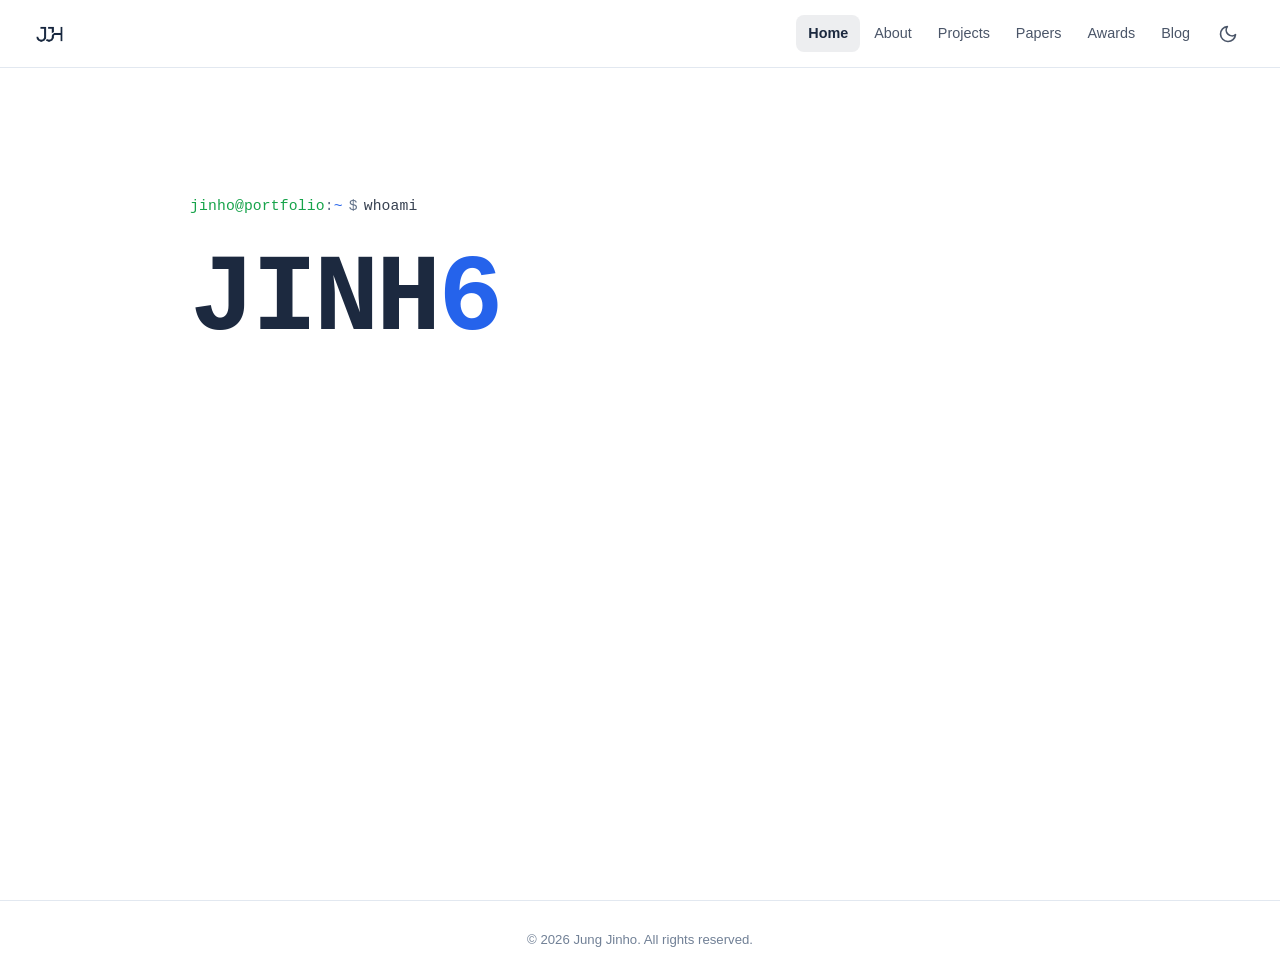
==== commit 2a446927: "[feat] Project 페이지 추가" ====
--- a/index.html
+++ b/index.html
@@ -6,7 +6,7 @@
   <title>Jung Jinho — Portfolio</title>
   <meta name="description" content="Jung Jinho의 포트폴리오 웹사이트입니다.">
   <link rel="icon" href="logo/jjh_logo_02.png">
-  <link rel="stylesheet" href="css/style.css?v=1772533556">
+  <link rel="stylesheet" href="css/style.css?v=1772559652">
   <style>
     /* ─────────────────────────────
        Homepage — Terminal Hero (Theme-aware)
--- a/css/style.css
+++ b/css/style.css
@@ -774,6 +774,363 @@
 }
 
 /* ===========================
+   Project Gallery & Cards
+   =========================== */
+.project-gallery {
+  display: grid;
+  grid-template-columns: repeat(3, 1fr);
+  gap: 24px;
+  margin-top: 8px;
+}
+
+.project-card {
+  border-radius: var(--border-radius);
+  overflow: hidden;
+  border: 1px solid var(--color-border);
+  background-color: var(--color-bg-card);
+  cursor: pointer;
+  transition: box-shadow var(--transition), transform var(--transition);
+  display: flex;
+  flex-direction: column;
+}
+.project-card:hover {
+  box-shadow: 0 8px 28px var(--color-shadow-hover);
+  transform: translateY(-3px);
+}
+
+.project-card-img {
+  width: 100%;
+  aspect-ratio: 16 / 9;
+  overflow: hidden;
+  background-color: var(--color-bg-secondary);
+  flex-shrink: 0;
+}
+.project-card-img img {
+  width: 100%;
+  height: 100%;
+  object-fit: cover;
+  display: block;
+}
+.project-card-img-placeholder {
+  width: 100%;
+  height: 100%;
+  display: flex;
+  align-items: center;
+  justify-content: center;
+}
+.project-card-img-placeholder svg {
+  width: 36px;
+  height: 36px;
+  color: var(--color-border);
+}
+
+.project-card-body {
+  padding: 18px 20px 20px;
+  display: flex;
+  flex-direction: column;
+  gap: 8px;
+  flex: 1;
+}
+.project-card-title {
+  font-size: 0.95rem;
+  font-weight: 700;
+  color: var(--color-text);
+  line-height: 1.45;
+  display: -webkit-box;
+  -webkit-line-clamp: 2;
+  -webkit-box-orient: vertical;
+  overflow: hidden;
+}
+.project-card-meta {
+  display: flex;
+  align-items: center;
+  gap: 8px;
+  flex-wrap: wrap;
+}
+.project-card-date {
+  font-size: 0.78rem;
+  color: var(--color-text-muted);
+}
+.project-card-summary {
+  font-size: 0.82rem;
+  color: var(--color-text-secondary);
+  line-height: 1.5;
+  display: -webkit-box;
+  -webkit-line-clamp: 2;
+  -webkit-box-orient: vertical;
+  overflow: hidden;
+}
+
+/* Project type badge colors */
+.proj-competition { background-color: rgba(30, 64, 175, 0.1);  color: #1E40AF; }
+.proj-project     { background-color: rgba(28, 41, 63, 0.12);  color: #1C293F; }
+.proj-education   { background-color: rgba(100, 116, 139, 0.1); color: #475569; }
+[data-theme="dark"] .proj-competition { color: #93C5FD;  background-color: rgba(147, 197, 253, 0.15); }
+[data-theme="dark"] .proj-project     { color: #BFDBFE;  background-color: rgba(191, 219, 254, 0.12); }
+[data-theme="dark"] .proj-education   { color: #CBD5E1;  background-color: rgba(203, 213, 225, 0.12); }
+
+/* ===========================
+   Project Detail Page
+   =========================== */
+.project-detail {
+  max-width: 780px;
+  margin: 0 auto;
+  padding-bottom: 80px;
+}
+
+.project-detail-back {
+  display: inline-flex;
+  align-items: center;
+  gap: 6px;
+  font-size: 0.85rem;
+  color: var(--color-text-muted);
+  cursor: pointer;
+  margin-bottom: 36px;
+  padding: 6px 0;
+  border: none;
+  background: none;
+  transition: color var(--transition);
+}
+.project-detail-back:hover { color: var(--color-text); }
+.project-detail-back svg { width: 16px; height: 16px; }
+
+.project-detail-title {
+  font-size: clamp(1.7rem, 3.5vw, 2.5rem);
+  font-weight: 800;
+  letter-spacing: -0.025em;
+  color: var(--color-text);
+  line-height: 1.2;
+  margin-bottom: 18px;
+}
+
+.project-detail-meta {
+  display: flex;
+  align-items: center;
+  gap: 12px;
+  flex-wrap: wrap;
+  padding-bottom: 22px;
+  border-bottom: 2px solid var(--color-border);
+  margin-bottom: 40px;
+}
+.project-detail-date {
+  font-size: 0.85rem;
+  color: var(--color-text-muted);
+}
+
+.project-detail-cover {
+  width: 100%;
+  border-radius: var(--border-radius);
+  overflow: hidden;
+  margin-bottom: 40px;
+  background-color: var(--color-bg-secondary);
+  border: 1px solid var(--color-border);
+}
+.project-detail-cover img {
+  width: 100%;
+  display: block;
+  max-height: 420px;
+  object-fit: cover;
+}
+
+.project-detail-section {
+  margin-bottom: 40px;
+}
+.project-detail-section-title {
+  font-size: 0.75rem;
+  font-weight: 700;
+  text-transform: uppercase;
+  letter-spacing: 0.1em;
+  color: var(--color-text-muted);
+  margin-bottom: 16px;
+}
+
+/* Attachments */
+.project-attachments {
+  display: flex;
+  flex-direction: row;
+  flex-wrap: wrap;
+  gap: 8px;
+}
+.project-attachment-link {
+  display: inline-flex;
+  align-items: center;
+  gap: 9px;
+  font-size: 0.88rem;
+  font-weight: 500;
+  color: var(--color-text);
+  padding: 10px 16px;
+  border: 1px solid var(--color-border);
+  border-radius: var(--border-radius-sm);
+  background-color: var(--color-bg-secondary);
+  transition: border-color var(--transition), background-color var(--transition);
+  text-decoration: none;
+  width: fit-content;
+}
+.project-attachment-link:hover {
+  border-color: var(--color-accent);
+  background-color: var(--color-accent-light);
+}
+
+/* Reference Link Cards */
+.project-links {
+  display: flex;
+  flex-direction: column;
+  gap: 10px;
+}
+.project-link-card {
+  display: flex;
+  align-items: center;
+  gap: 14px;
+  padding: 14px 18px;
+  border: 1px solid var(--color-border);
+  border-radius: var(--border-radius);
+  background-color: var(--color-bg-secondary);
+  text-decoration: none;
+  color: inherit;
+  transition: border-color var(--transition), background-color var(--transition);
+}
+.project-link-card:hover {
+  border-color: var(--color-accent);
+  background-color: var(--color-accent-light);
+}
+.project-link-favicon {
+  width: 20px;
+  height: 20px;
+  border-radius: 4px;
+  flex-shrink: 0;
+  object-fit: contain;
+}
+.project-link-favicon-fallback {
+  width: 20px;
+  height: 20px;
+  flex-shrink: 0;
+  color: var(--color-text-muted);
+}
+.project-link-info {
+  flex: 1;
+  min-width: 0;
+}
+.project-link-title {
+  font-size: 0.9rem;
+  font-weight: 600;
+  color: var(--color-text);
+  overflow: hidden;
+  white-space: nowrap;
+  text-overflow: ellipsis;
+}
+.project-link-domain {
+  font-size: 0.77rem;
+  color: var(--color-text-muted);
+  margin-top: 2px;
+}
+.project-link-arrow {
+  width: 15px;
+  height: 15px;
+  flex-shrink: 0;
+  color: var(--color-text-muted);
+}
+
+/* Timeline */
+.project-timeline {
+  position: relative;
+  padding-left: 28px;
+  border-left: 2px solid var(--color-border);
+  margin-left: 6px;
+}
+.project-timeline-item {
+  position: relative;
+  padding-bottom: 28px;
+}
+.project-timeline-item:last-child { padding-bottom: 0; }
+.project-timeline-item::before {
+  content: '';
+  position: absolute;
+  left: -34px;
+  top: 6px;
+  width: 10px;
+  height: 10px;
+  border-radius: 50%;
+  background-color: var(--color-accent);
+  border: 2px solid var(--color-bg);
+}
+.project-timeline-num {
+  font-size: 0.7rem;
+  font-weight: 700;
+  color: var(--color-text-muted);
+  margin-bottom: 3px;
+  letter-spacing: 0.04em;
+}
+.project-timeline-label {
+  font-size: 0.97rem;
+  font-weight: 600;
+  color: var(--color-text);
+  margin-bottom: 3px;
+}
+.project-timeline-period {
+  font-size: 0.82rem;
+  color: var(--color-text-muted);
+}
+
+/* Prev / Next navigation */
+.project-nav {
+  display: grid;
+  grid-template-columns: 1fr 1fr;
+  gap: 14px;
+  margin-top: 56px;
+  padding-top: 28px;
+  border-top: 1px solid var(--color-border);
+}
+.project-nav-btn {
+  display: flex;
+  flex-direction: column;
+  gap: 5px;
+  padding: 16px 20px;
+  border: 1px solid var(--color-border);
+  border-radius: var(--border-radius);
+  cursor: pointer;
+  background: none;
+  text-align: left;
+  transition: border-color var(--transition), background-color var(--transition);
+}
+.project-nav-btn:hover {
+  border-color: var(--color-accent);
+  background-color: var(--color-accent-light);
+}
+.project-nav-btn.right { text-align: right; }
+.project-nav-btn.disabled { opacity: 0.3; pointer-events: none; }
+.project-nav-label {
+  font-size: 0.7rem;
+  font-weight: 700;
+  text-transform: uppercase;
+  letter-spacing: 0.07em;
+  color: var(--color-text-muted);
+}
+.project-nav-title {
+  font-size: 0.88rem;
+  font-weight: 600;
+  color: var(--color-text);
+  overflow: hidden;
+  white-space: nowrap;
+  text-overflow: ellipsis;
+}
+
+.project-empty {
+  grid-column: 1 / -1;
+  text-align: center;
+  padding: 80px 0;
+  color: var(--color-text-muted);
+  font-size: 0.95rem;
+}
+
+@media (max-width: 900px) {
+  .project-gallery { grid-template-columns: repeat(2, 1fr); }
+}
+@media (max-width: 560px) {
+  .project-gallery { grid-template-columns: 1fr; }
+  .project-nav { grid-template-columns: 1fr; }
+}
+
+/* ===========================
    Empty State
    =========================== */
 .empty-state {
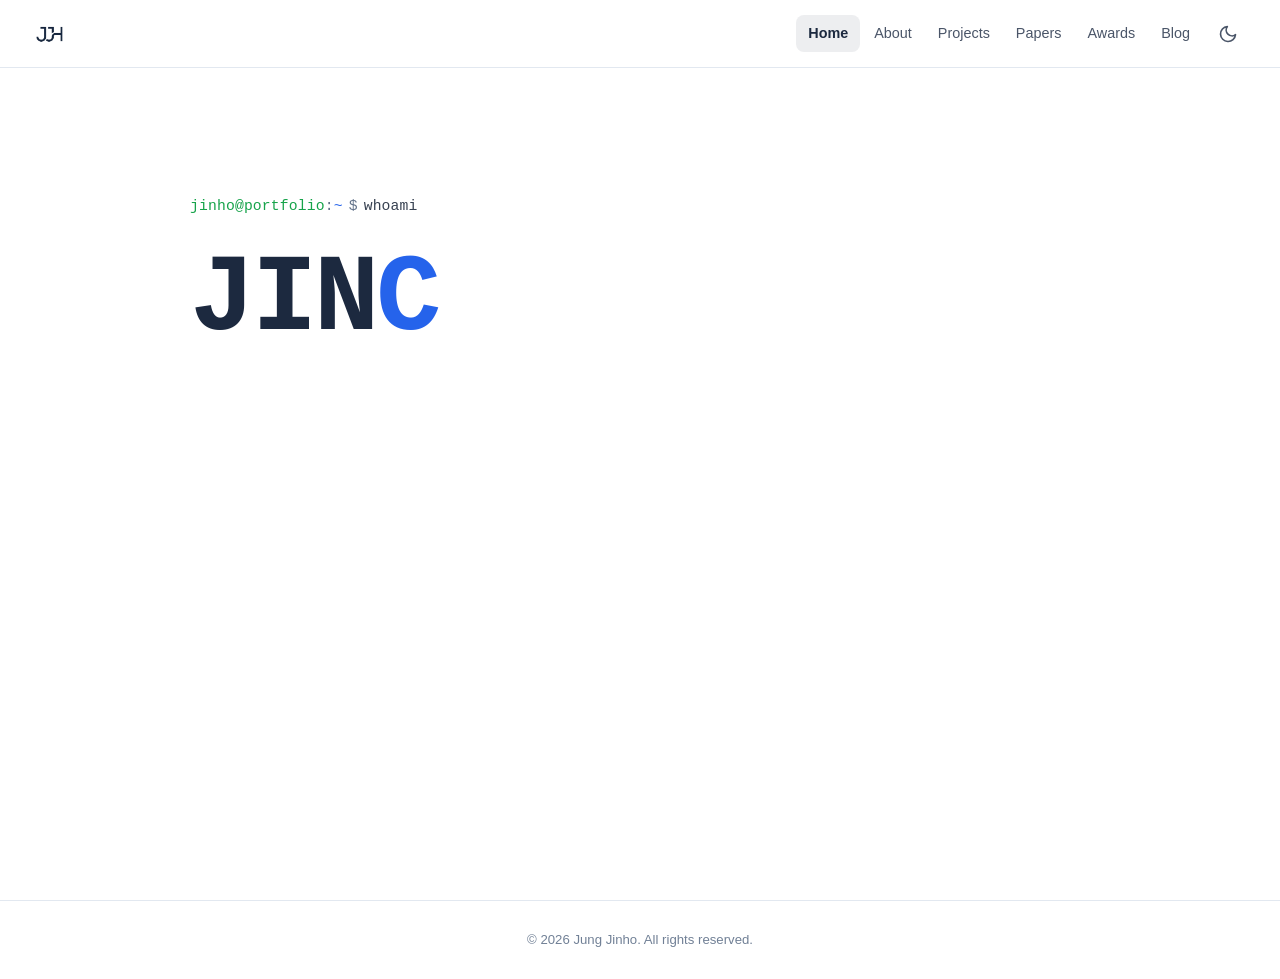
==== commit 143af833: "[fix] Project 페이지 수정" ====
--- a/index.html
+++ b/index.html
@@ -6,7 +6,7 @@
   <title>Jung Jinho — Portfolio</title>
   <meta name="description" content="Jung Jinho의 포트폴리오 웹사이트입니다.">
   <link rel="icon" href="logo/jjh_logo_02.png">
-  <link rel="stylesheet" href="css/style.css?v=1772559652">
+  <link rel="stylesheet" href="css/style.css?v=1772598132">
   <style>
     /* ─────────────────────────────
        Homepage — Terminal Hero (Theme-aware)
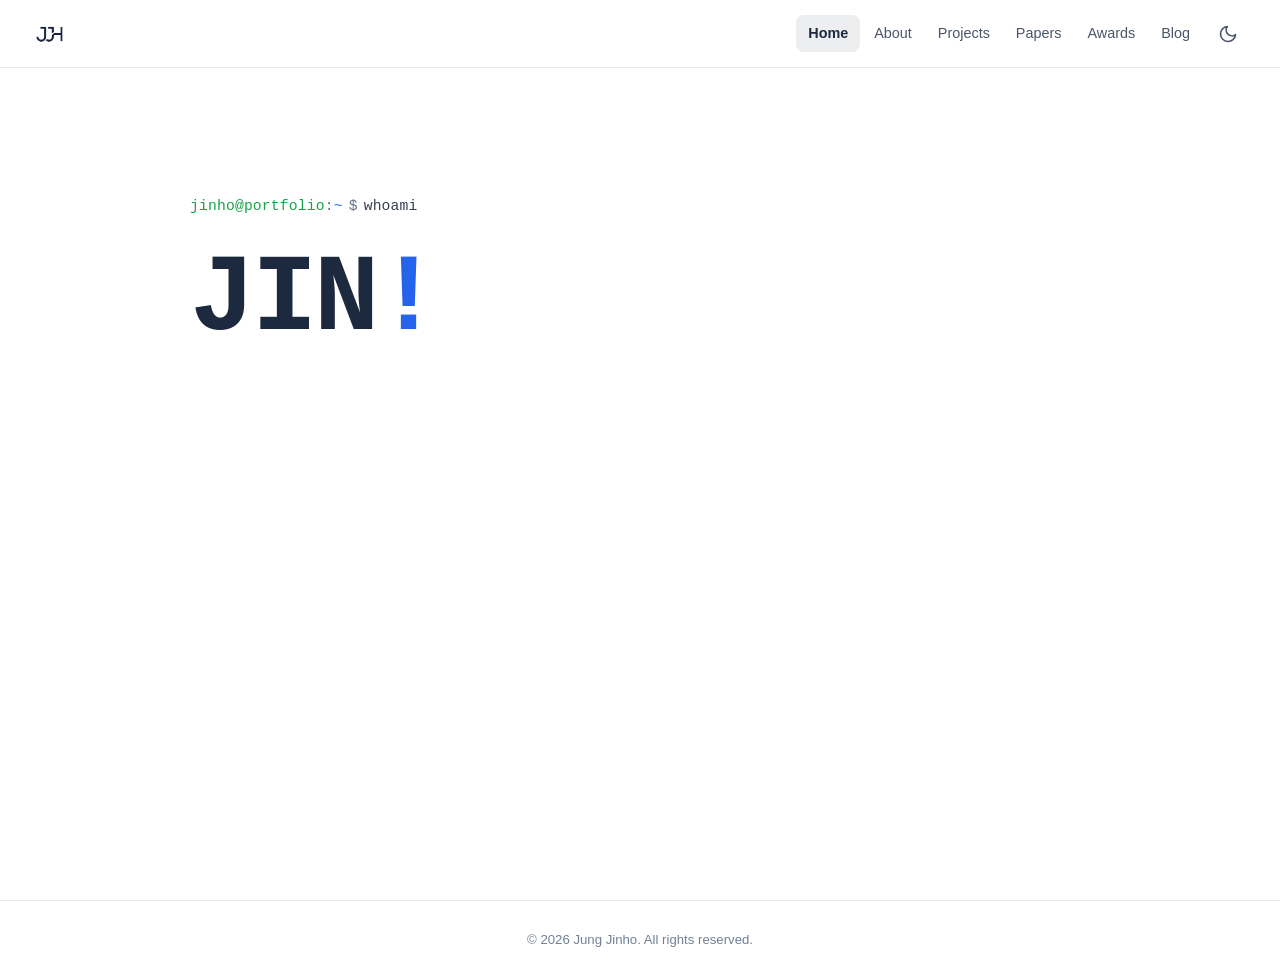
==== commit 6ee26826: "[fix] Project 페이지 수정" ====
--- a/index.html
+++ b/index.html
@@ -6,7 +6,7 @@
   <title>Jung Jinho — Portfolio</title>
   <meta name="description" content="Jung Jinho의 포트폴리오 웹사이트입니다.">
   <link rel="icon" href="logo/jjh_logo_02.png">
-  <link rel="stylesheet" href="css/style.css?v=1772598132">
+  <link rel="stylesheet" href="css/style.css?v=1772599049">
   <style>
     /* ─────────────────────────────
        Homepage — Terminal Hero (Theme-aware)
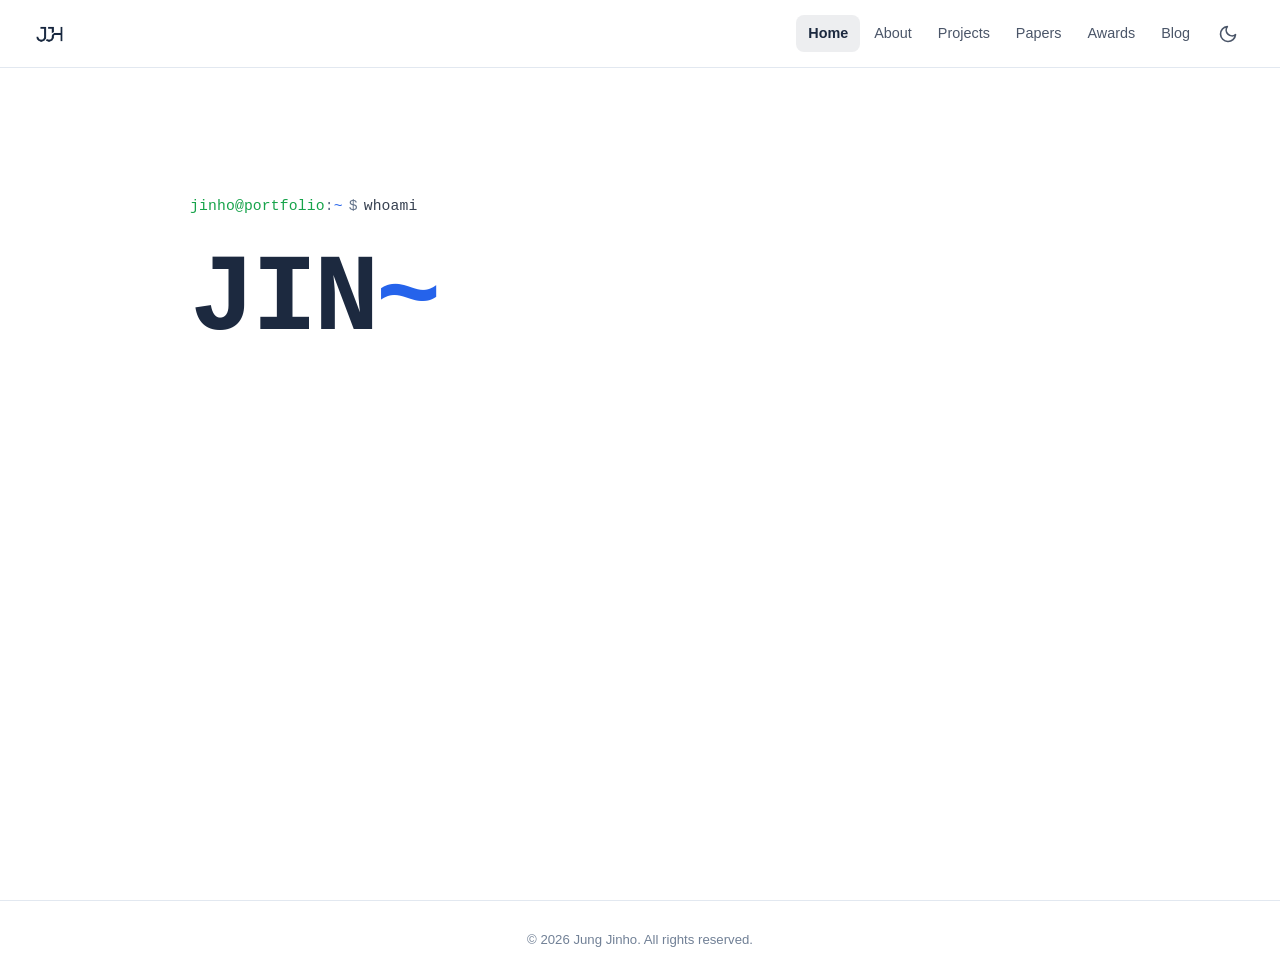
==== commit 95f8157e: "[fix] Project 페이지 수정" ====
--- a/index.html
+++ b/index.html
@@ -6,7 +6,7 @@
   <title>Jung Jinho — Portfolio</title>
   <meta name="description" content="Jung Jinho의 포트폴리오 웹사이트입니다.">
   <link rel="icon" href="logo/jjh_logo_02.png">
-  <link rel="stylesheet" href="css/style.css?v=1772599049">
+  <link rel="stylesheet" href="css/style.css?v=1772599437">
   <style>
     /* ─────────────────────────────
        Homepage — Terminal Hero (Theme-aware)
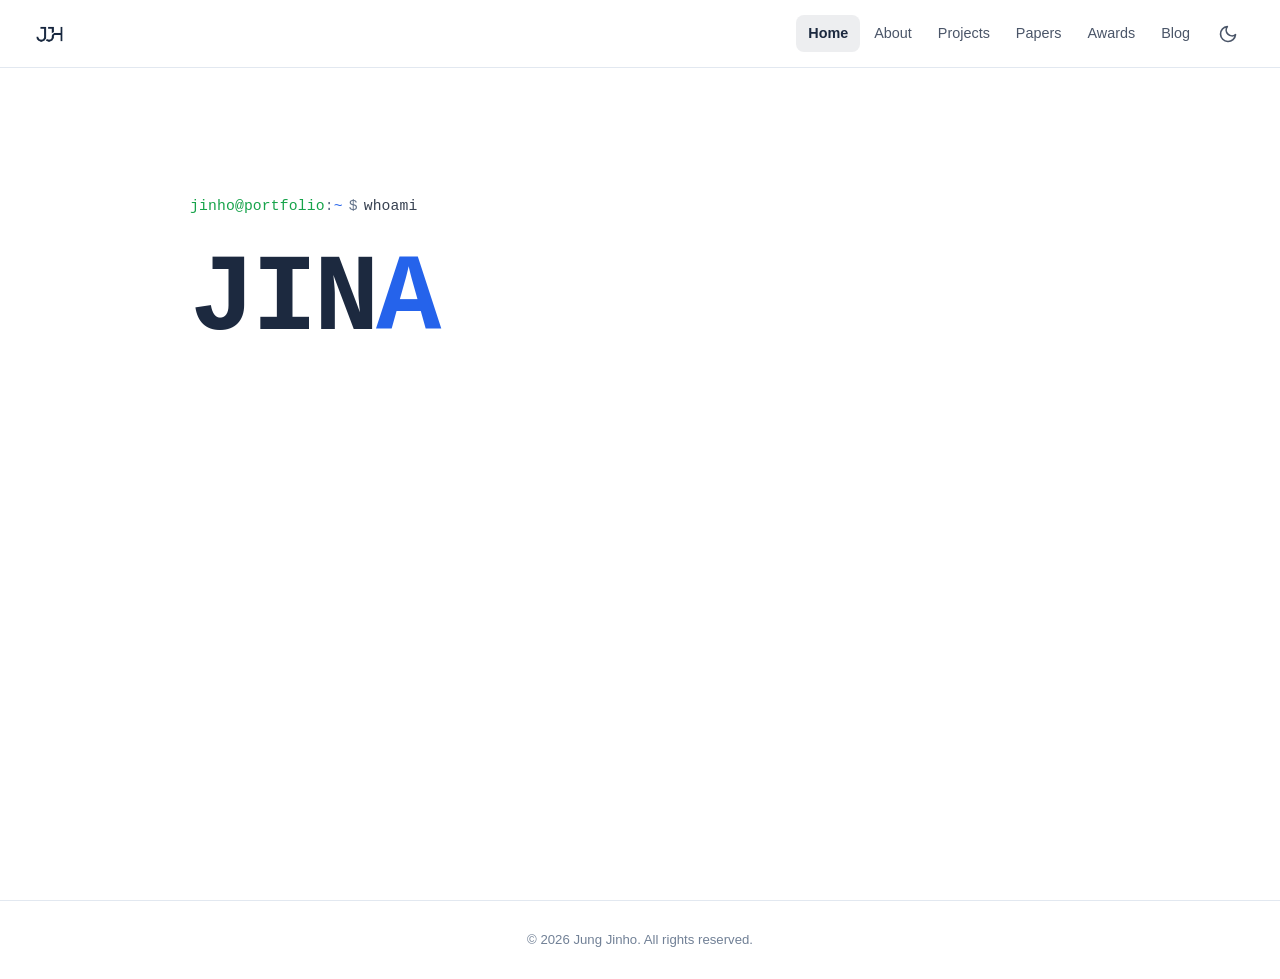
==== commit 20356236: "[fix] Project 페이지 수정" ====
--- a/index.html
+++ b/index.html
@@ -6,7 +6,7 @@
   <title>Jung Jinho — Portfolio</title>
   <meta name="description" content="Jung Jinho의 포트폴리오 웹사이트입니다.">
   <link rel="icon" href="logo/jjh_logo_02.png">
-  <link rel="stylesheet" href="css/style.css?v=1772599437">
+  <link rel="stylesheet" href="css/style.css?v=1772600539">
   <style>
     /* ─────────────────────────────
        Homepage — Terminal Hero (Theme-aware)
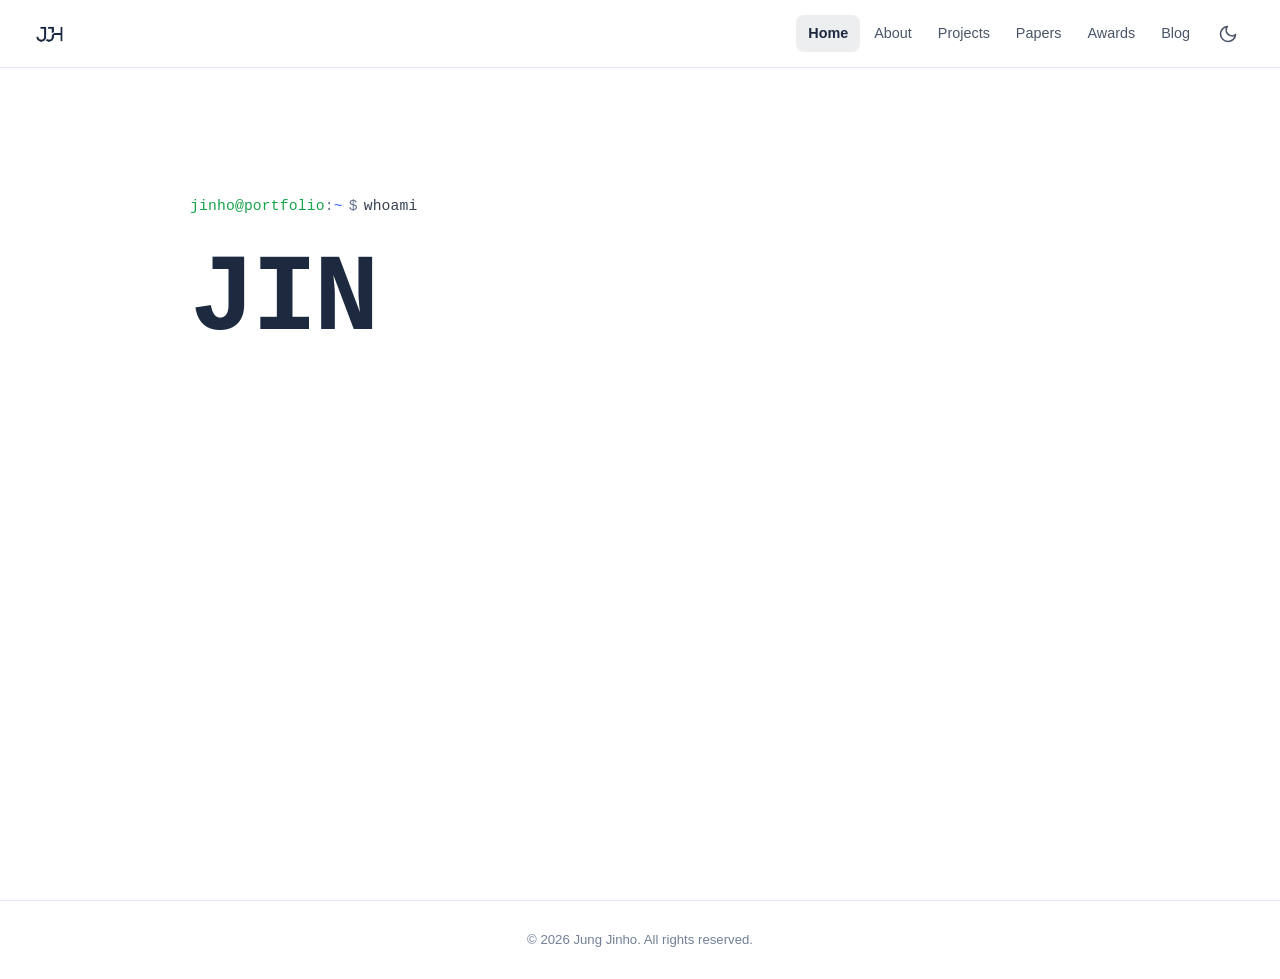
==== commit 5d34a3ac: "[fix] 검색 엔진 수정" ====
--- a/index.html
+++ b/index.html
@@ -3,10 +3,75 @@
 <head>
   <meta charset="UTF-8" />
   <meta name="viewport" content="width=device-width, initial-scale=1.0" />
-  <title>Jung Jinho — Portfolio</title>
-  <meta name="description" content="Jung Jinho의 포트폴리오 웹사이트입니다.">
+  <title>Jung Jinho — Security Researcher &amp; Developer</title>
+  <meta name="description" content="Jung Jinho (정진호) — Security Researcher &amp; Developer. 중부대학교 정보보호학과 졸업, 고려대학교 금융보안연구실 인턴, KISA Best of the Best(BoB) 14기 수료. ZKP, 딥보이스 탐지, Qshing 피싱 차단, 양자내성암호(PQC) 연구.">
+  <meta name="keywords" content="Jung Jinho, 정진호, security researcher, 보안 연구원, 정보보호, 중부대학교, 고려대학교, KISA, Best of the Best, BoB, ZKP, 영지식증명, 딥보이스, deepvoice detection, Qshing, 피싱 탐지, 양자내성암호, PQC, Non-PQC, 머신러닝, XGBoost, Python, C, C++, AWS, Docker, 금융보안, 침해사고대응, 정보보안, 암호">
+  <meta name="author" content="Jung Jinho">
+  <meta name="robots" content="index, follow">
+  <link rel="canonical" href="https://zinh00.github.io/">
+  <!-- Open Graph -->
+  <meta property="og:type" content="website">
+  <meta property="og:title" content="Jung Jinho — Security Researcher &amp; Developer">
+  <meta property="og:description" content="Jung Jinho (정진호) — Security Researcher &amp; Developer. 중부대학교 정보보호학과 졸업, 고려대학교 금융보안연구실 인턴, KISA Best of the Best(BoB) 14기 수료.">
+  <meta property="og:url" content="https://zinh00.github.io/">
+  <meta property="og:site_name" content="Jung Jinho Portfolio">
+  <meta property="og:image" content="https://zinh00.github.io/profile/jinho.png">
+  <!-- Twitter Card -->
+  <meta name="twitter:card" content="summary">
+  <meta name="twitter:title" content="Jung Jinho — Security Researcher &amp; Developer">
+  <meta name="twitter:description" content="Jung Jinho (정진호) — Security Researcher &amp; Developer. 중부대학교 정보보호학과 졸업, 고려대학교 금융보안연구실 인턴, KISA Best of the Best(BoB) 14기 수료.">
+  <meta name="twitter:image" content="https://zinh00.github.io/profile/jinho.png">
+  <!-- JSON-LD Structured Data -->
+  <script type="application/ld+json">
+  {
+    "@context": "https://schema.org",
+    "@graph": [
+      {
+        "@type": "Person",
+        "@id": "https://zinh00.github.io/#person",
+        "name": "Jung Jinho",
+        "alternateName": "정진호",
+        "url": "https://zinh00.github.io",
+        "email": "jinho01062@gmail.com",
+        "sameAs": ["https://github.com/ZINH00"],
+        "jobTitle": "Security Researcher",
+        "description": "보안 연구원 및 개발자. 중부대학교 정보보호학과 졸업, 고려대학교 정보보호대학원 금융보안연구실 인턴, KISA Best of the Best(BoB) 14기 보안제품개발 트랙 수료.",
+        "alumniOf": {
+          "@type": "CollegeOrUniversity",
+          "name": "중부대학교",
+          "alternateName": "Joongbu University",
+          "department": "정보보호학과"
+        },
+        "affiliation": {
+          "@type": "Organization",
+          "name": "고려대학교 정보보호대학원 금융보안연구실",
+          "alternateName": "Korea University Graduate School of Information Security, Financial Security Lab"
+        },
+        "address": {
+          "@type": "PostalAddress",
+          "addressLocality": "Seoul",
+          "addressCountry": "KR"
+        },
+        "knowsAbout": [
+          "정보보안", "보안 연구", "딥보이스 탐지", "deepvoice detection",
+          "피싱 탐지", "Qshing", "ZKP", "영지식증명", "양자내성암호", "PQC",
+          "Non-PQC 탐지", "머신러닝", "XGBoost", "LLM",
+          "Python", "C", "C++", "MongoDB", "MySQL", "AWS", "Docker", "Linux"
+        ]
+      },
+      {
+        "@type": "WebSite",
+        "@id": "https://zinh00.github.io/#website",
+        "url": "https://zinh00.github.io",
+        "name": "Jung Jinho Portfolio",
+        "description": "Jung Jinho (정진호) 포트폴리오 웹사이트",
+        "author": {"@id": "https://zinh00.github.io/#person"}
+      }
+    ]
+  }
+  </script>
   <link rel="icon" href="logo/jjh_logo_02.png">
-  <link rel="stylesheet" href="css/style.css?v=1772600539">
+  <link rel="stylesheet" href="css/style.css?v=1772770352">
   <style>
     /* ─────────────────────────────
        Homepage — Terminal Hero (Theme-aware)
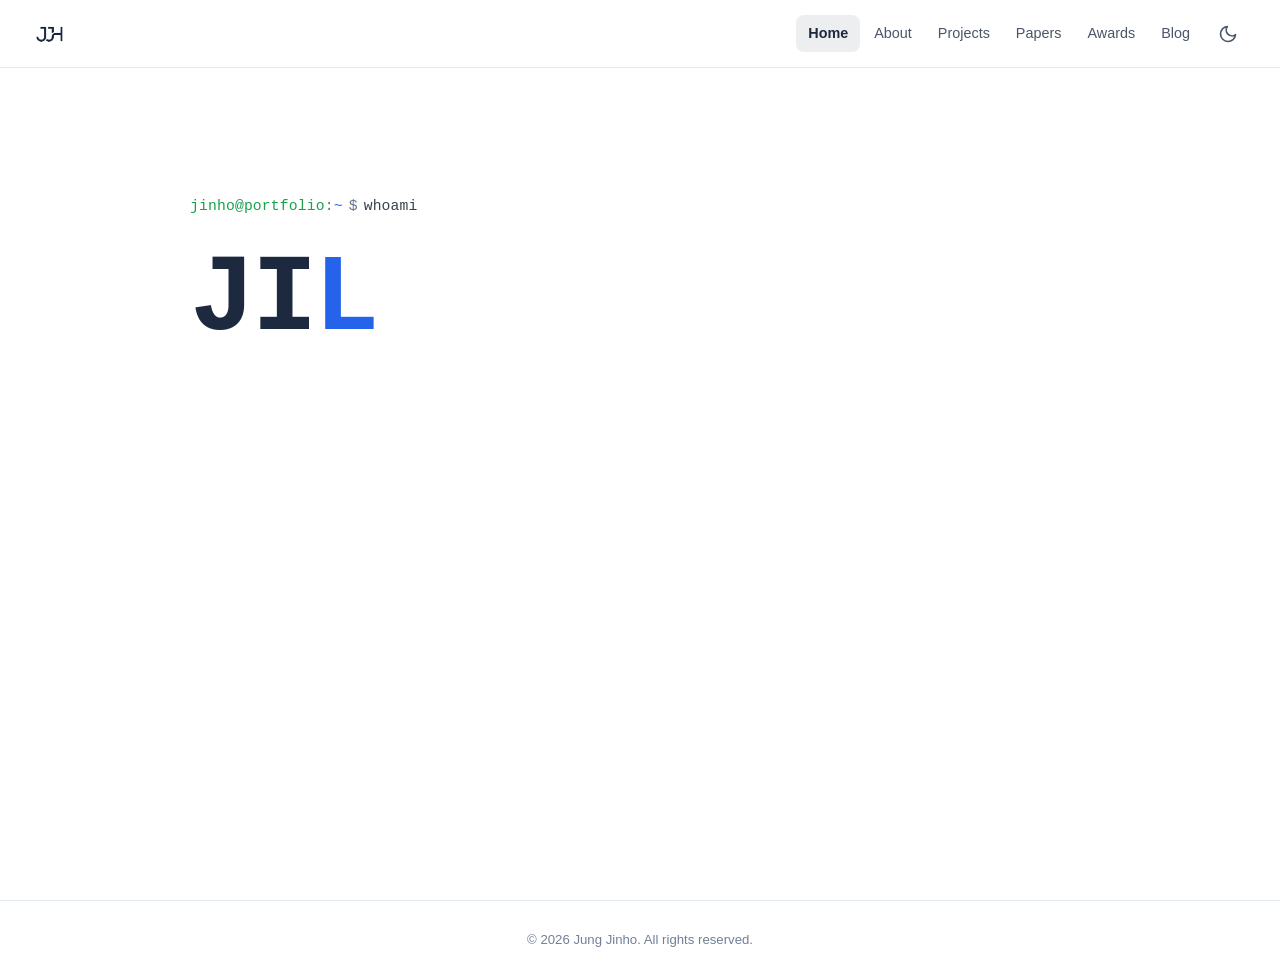
==== commit e731a622: "[fix] PDF 파일 수정" ====
--- a/index.html
+++ b/index.html
@@ -71,7 +71,7 @@
   }
   </script>
   <link rel="icon" href="logo/jjh_logo_02.png">
-  <link rel="stylesheet" href="css/style.css?v=1772770352">
+  <link rel="stylesheet" href="css/style.css?v=1778048543">
   <style>
     /* ─────────────────────────────
        Homepage — Terminal Hero (Theme-aware)
